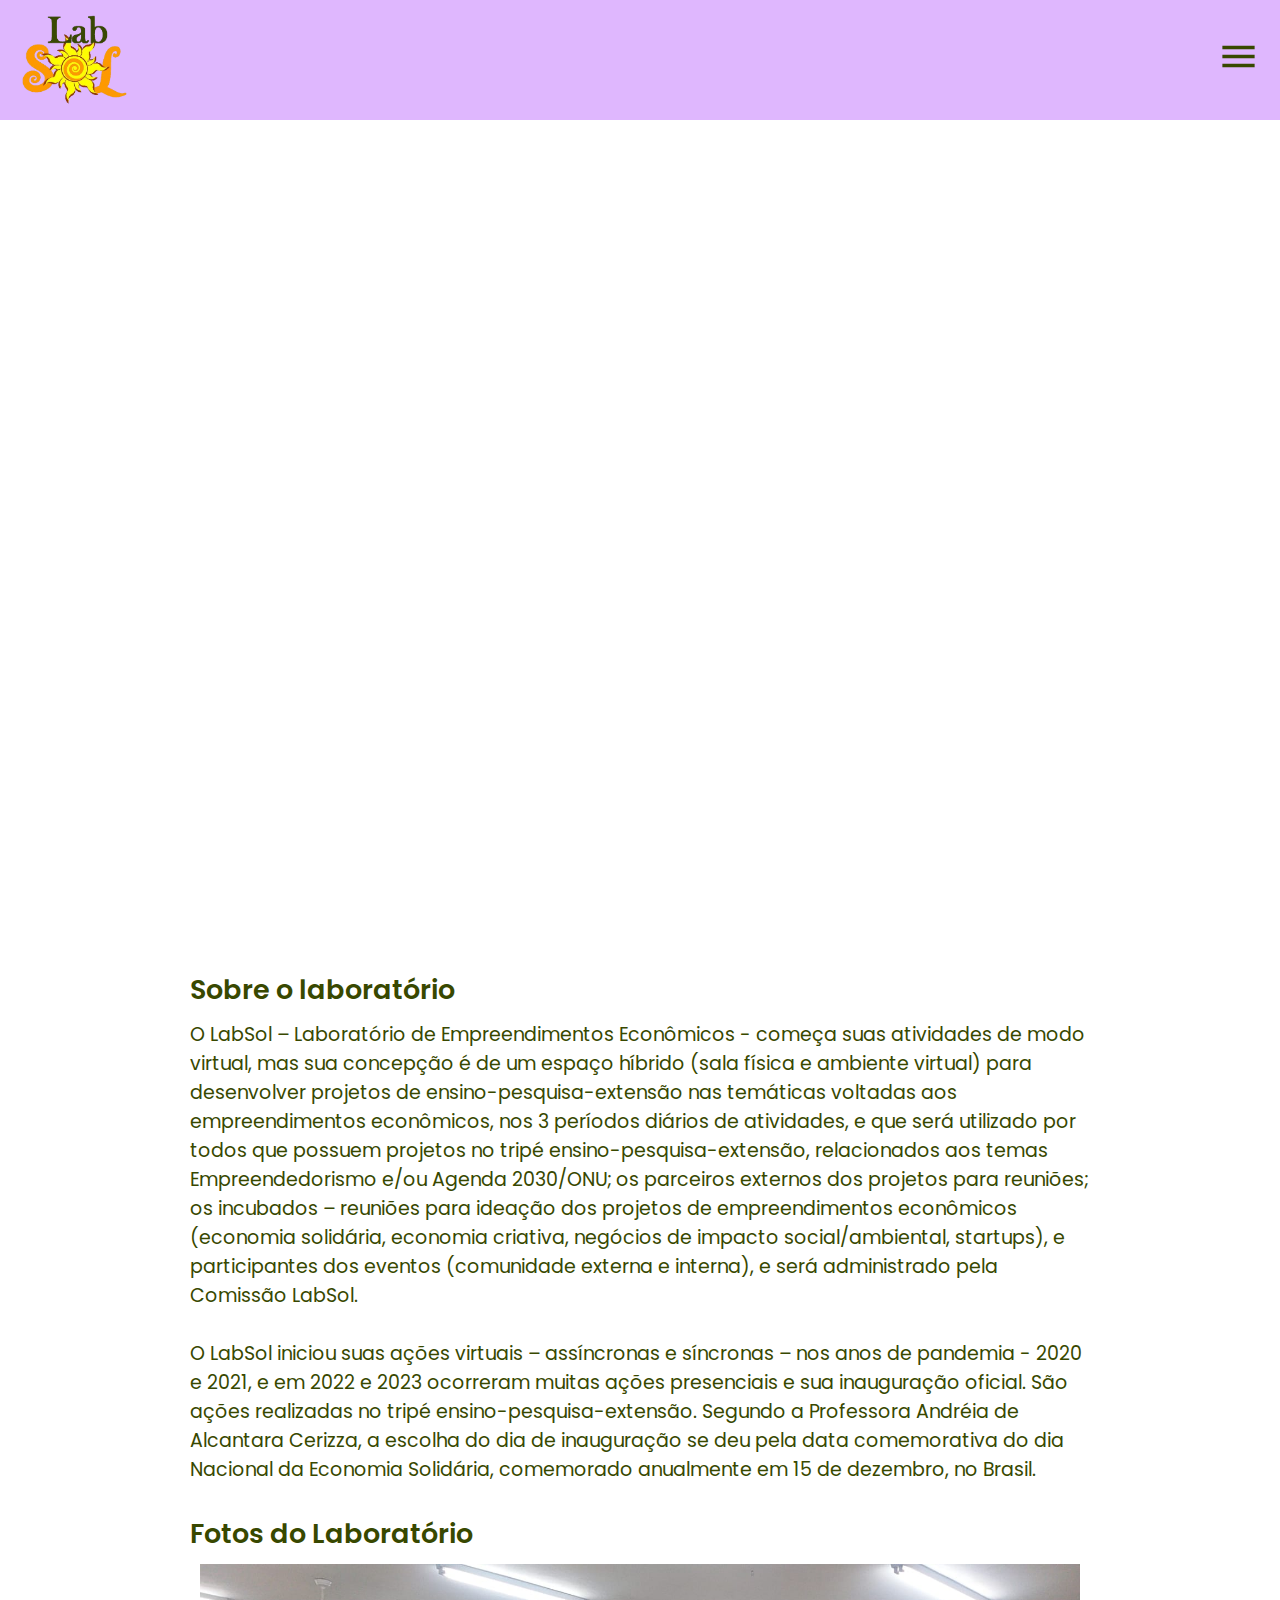
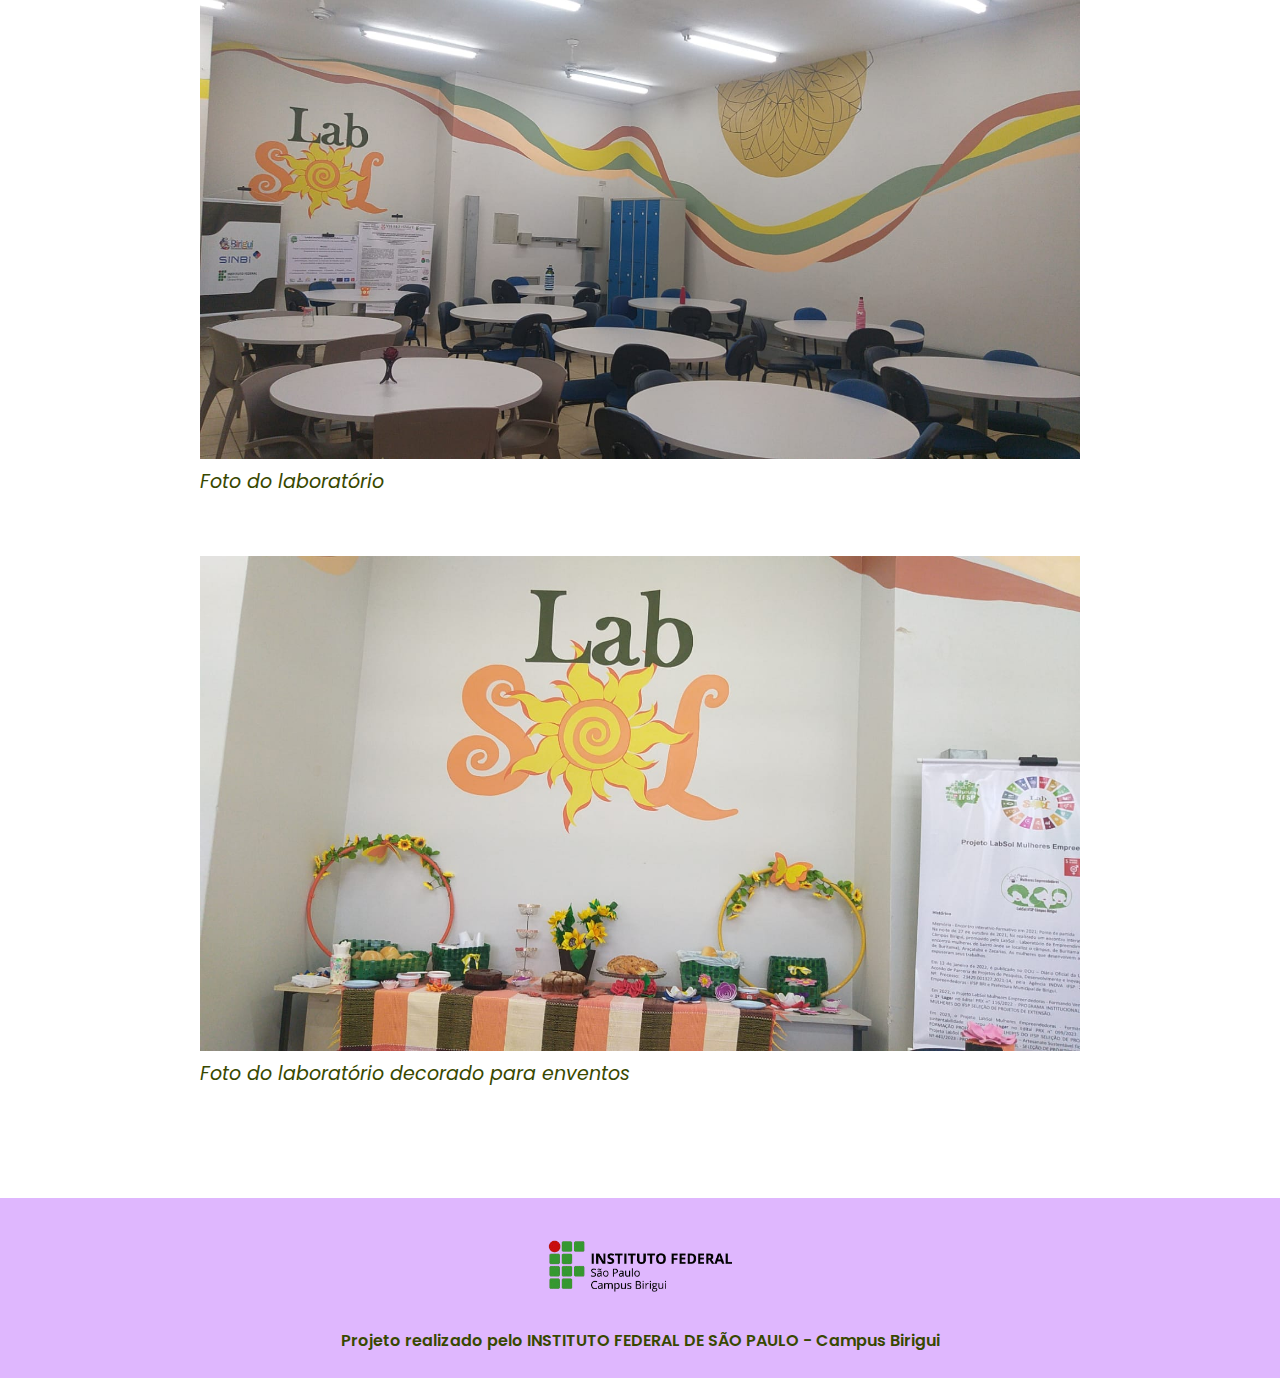
==== html/index.html @ c9971194 "commit" ====
<!DOCTYPE html>
<html lang="pt-BR">

<head>
  <meta charset="UTF-8">
  <meta name="viewport" content="width=device-width, initial-scale=1.0">
  <title>LabSol</title>
  <link rel="stylesheet" href="../css/index.css">
  <link rel="stylesheet" href="../css/responsivo.css">
</head>

<body>
  <header class="cabecalho" id="cabecalho">
    <img src="../imagens/LogoLabSol.png" alt="LabSol" id="logo">
    <button id="menu-botao"><img src="../imagens/menu.svg" alt="menu" id="menu-imagem"></button>
  </header>

  <div id="mySidebar" class="sidebar">
    <div>
      <a href="javascript:void(0)" class="closebtn" id="menu-botao-fechar">&times;</a>
      <div class="itens-menu">
        <a href="../html/index.html">Início</a>
            <a href="#">Pagina</a>
            <a href="#">Pagina</a>
            <a href="#">Pagina</a>
            <a href="../html/semana17.html">Semana dos 17 ODS/ONU</a>
            <a href="../html/mulheresemp.html">Semana Nacional do Empreendedorismo Feminino</a>
      </div>
    </div>
  </div>
  
  <div id="banner">
  </div>

  <div id="corpo">
    <div class="texto">
      <h2>Sobre o laboratório</h2>
      <p>O LabSol – Laboratório de Empreendimentos Econômicos - começa suas atividades de modo virtual, mas sua
        concepção é de um espaço híbrido (sala física e ambiente virtual) para desenvolver projetos de
        ensino-pesquisa-extensão nas temáticas voltadas aos empreendimentos econômicos, nos 3 períodos diários de
        atividades, e que será utilizado por todos que possuem projetos no tripé ensino-pesquisa-extensão, relacionados
        aos temas Empreendedorismo e/ou Agenda 2030/ONU; os parceiros externos dos projetos para reuniões; os incubados
        – reuniões para ideação dos projetos de empreendimentos econômicos (economia solidária, economia criativa,
        negócios de impacto social/ambiental, startups), e participantes dos eventos (comunidade externa e interna), e
        será administrado pela Comissão LabSol.
      </p>
      <br>
      <p>
        O LabSol iniciou suas ações virtuais – assíncronas e síncronas – nos anos de pandemia - 2020 e 2021, e em 2022 e
        2023 ocorreram muitas ações presenciais e sua inauguração oficial. São ações realizadas no tripé
        ensino-pesquisa-extensão. Segundo a Professora Andréia de Alcantara Cerizza, a escolha do dia de inauguração se
        deu pela data comemorativa do dia Nacional da Economia Solidária, comemorado anualmente em 15 de dezembro, no
        Brasil.
      </p>
    </div>
    <div class="texto">
      <h2>Fotos do Laboratório</h2>
      <div class="container-imagem">

        <div class="div-imagem">
          <img src="../imagens/imagem-laboratorio.jpg" alt="Laboratório">
          <p><i>Foto do laboratório</i></p>
        </div>

        <div class="div-imagem">
          <img src="../imagens/imagem-laboratorio-decorado.jpg" alt="Laboratório">
          <p><i>Foto do laboratório decorado para enventos</i></p>
        </div>
        
           
      </div> 
    </div>
  </div>

  <footer>
    <img src="../imagens/logoifsp.png" alt="Logo IFSP">
    <p>Projeto realizado pelo INSTITUTO FEDERAL DE SÃO PAULO - Campus Birigui</p>
  </footer>

</body>
<script src="../js/index.js"></script>
</html>
---- css/index.css ----
@import url('https://fonts.googleapis.com/css2?family=Poppins:ital,wght@0,100;0,200;0,300;0,400;0,500;0,600;0,700;0,800;0,900;1,100;1,200;1,300;1,400;1,500;1,600;1,700;1,800;1,900&display=swap');

* {
    margin: 0%;
    padding: 0%;
    box-sizing: border-box;
    font-family: "Poppins", sans-serif;
    font-weight: 400;
    font-size: 19px;
    color: #384800;
}

.cabecalho {
    background-color: #DFB7FE;
    display: flex;
    justify-content: space-between;
    height: 120px;
}

#logo {
    height: 95px;
    padding-left: 20px;
    margin-top: 10px;
}

#menu-imagem {
    height: 43px;
}

#menu-botao {
    background-color: rgba(0, 0, 128, 0);
    border: 0;
    padding-right: 20px;
}

#banner {
    background-image: url(../imagens/LabSol-banner.png);
    height: 800px;
    width: 100%;
    background-size: contain;
    background-repeat: no-repeat;
}

#corpo {
    display: flex;
    justify-content: space-around;
    flex-wrap: wrap;
}

.texto {
    width: 900px;
    margin-top: 30px;
}

.texto h2{
    font-size: 27px;
    font-weight: 600;
    padding-bottom: 10px;
}

.container-imagem{
    width: 900px;
    display: flex;
    justify-content: space-around;
    flex-wrap: wrap;
    row-gap: 60px;
    
}

.container-imagem img {
    width: 880px;
    height: auto;
}

footer{
    background-color: #DFB7FE;
    height: 180px;
    text-align: center;
}

footer img {
    max-width: 200px; 
    margin-top: 30px; 
}

footer p {
    font-size: 16px;
    font-weight: 600;
    margin-top: 20px;
    margin-bottom: 30px;
}

.div-imagem:last-of-type{
    margin-bottom: 90px;
}

/*MENU*/
.menu-aberto{
    width: 300px !important;
}

.menu-fechado{
    width: 0;
}

.corpo-menu-aberto{
    margin-right: 300px;
}

.corpo-menu-fechado{
    margin-right: 0px;
}

.itens-menu {
    margin-top: 30px;
    text-align: center !important;
    
}

.itens-menu a {
    padding: 8px 8px 8px 8px;
}

.sidebar {
    height: 100%;
    width: 0;
    position: fixed;
    z-index: 1;
    top: 0;
    right: 0;
    background-color: #DFB7FE;
    overflow-x: hidden;
    padding-top: 20px;
    transition: 0.5s;
  }
  

  .sidebar a {
    text-decoration: none;
    font-size: 25px;
    color: #384800;
    display: block;
    transition: 0.3s;
  }
  
  .sidebar a:hover {
    color: #749307;
  }
  
  #corpo {
    transition: margin-left .5s;
    padding: 20px;
  }

  .closebtn {
    padding: 8px 38px 8px 8px;
    font-size: 40px !important;
    text-align: right !important;
  }

  /*CABEÇALHO QUE GRUDA*/
  .conteudo {
    padding: 0px;
  }
  
  .sticky {
    position: fixed;
    top: 0;
    width: 100%
  }
  
  .sticky+.conteudo {
    transition: 0.7s;
    padding-top: 102px;
  }
---- css/responsivo.css ----
/*Celulares*/
@media screen and (max-width: 600px) {
    *{
        font-size: 12px;
    }
    .cabecalho {
        height: 80px;
    }

    #logo {
        height: 65px;
        padding-left: 20px;
        margin-top: 8px;
    }

    #banner{
        height: 230px;
    }

    .texto {
        width: 300px;
    }
    
    .texto h2{
        font-size: 18px;
        font-weight: 600;
        padding-bottom: 10px;
    }

    .container-imagem{
        width: 300px;
        display: flex;
        justify-content: space-around;
        flex-wrap: wrap;
        row-gap: 20px;
        
    }

    .container-imagem img {
        width: 280px;
        height: auto;
    }

    .div-imagem:last-of-type{
        margin-bottom: 20px;
    }

    footer{
        height: 100px;
        margin-top: 40px;
    }

    footer p {
        margin-top: 10px;
        font-size: 10px;
    }

    footer img {
        margin-top: 10px;
        max-width: 120px;
    }

    /*MENU*/
    .menu-aberto{
        width: 100% !important;
        opacity: 0.9;
    }

    .menu-fechado{
        width: 0;
    }

    .corpo-menu-aberto{
        margin-right: 0px;
    }

    .itens-menu a{
        font-size: 30px;
        padding: 20px;
    }

    .closebtn {
        font-size: 50px !important;
    }

}
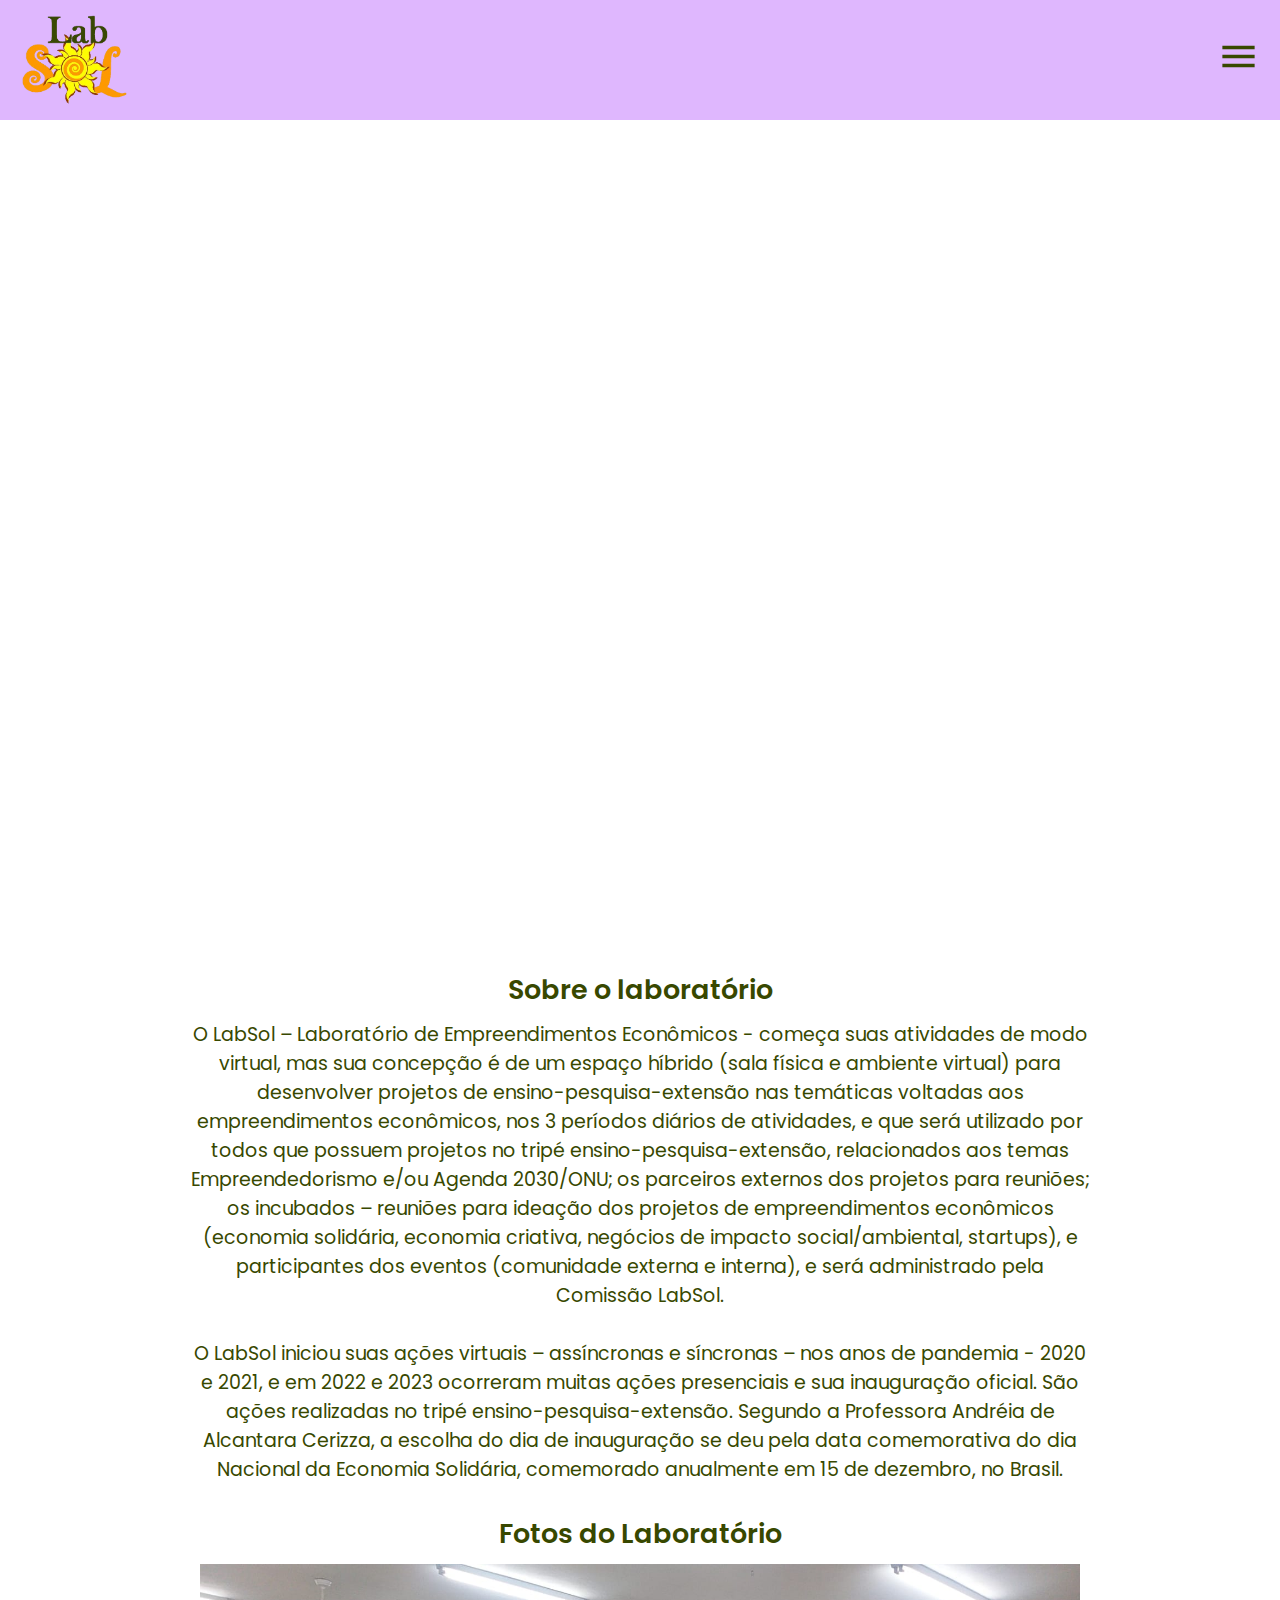
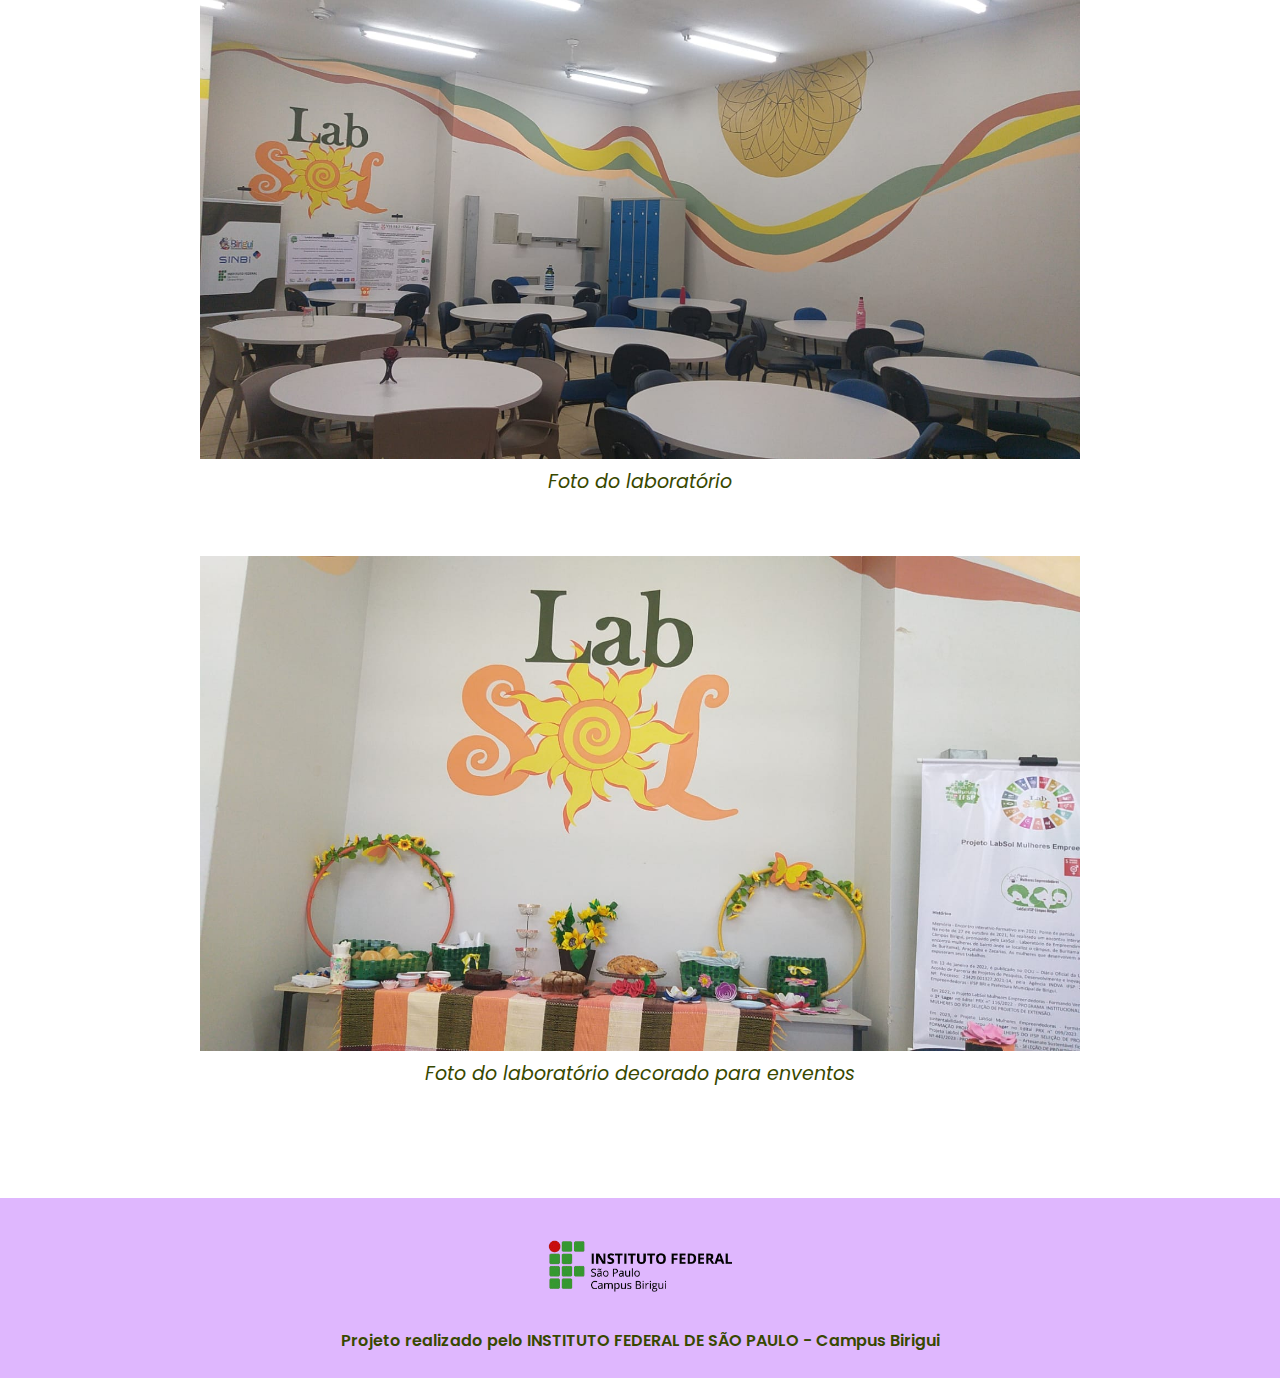
==== commit 74159f16: "commit" ====
--- a/html/index.html
+++ b/html/index.html
@@ -22,7 +22,7 @@
         <a href="../html/index.html">Início</a>
             <a href="#">Pagina</a>
             <a href="#">Pagina</a>
-            <a href="#">Pagina</a>
+            <a href="../css/meio_ambiente.css">Semana do meio ambiente</a>
             <a href="../html/semana17.html">Semana dos 17 ODS/ONU</a>
             <a href="../html/mulheresemp.html">Semana Nacional do Empreendedorismo Feminino</a>
       </div>
--- a/css/index.css
+++ b/css/index.css
@@ -1,6 +1,7 @@
 @import url('https://fonts.googleapis.com/css2?family=Poppins:ital,wght@0,100;0,200;0,300;0,400;0,500;0,600;0,700;0,800;0,900;1,100;1,200;1,300;1,400;1,500;1,600;1,700;1,800;1,900&display=swap');
 
 * {
+    text-align: center;
     margin: 0%;
     padding: 0%;
     box-sizing: border-box;
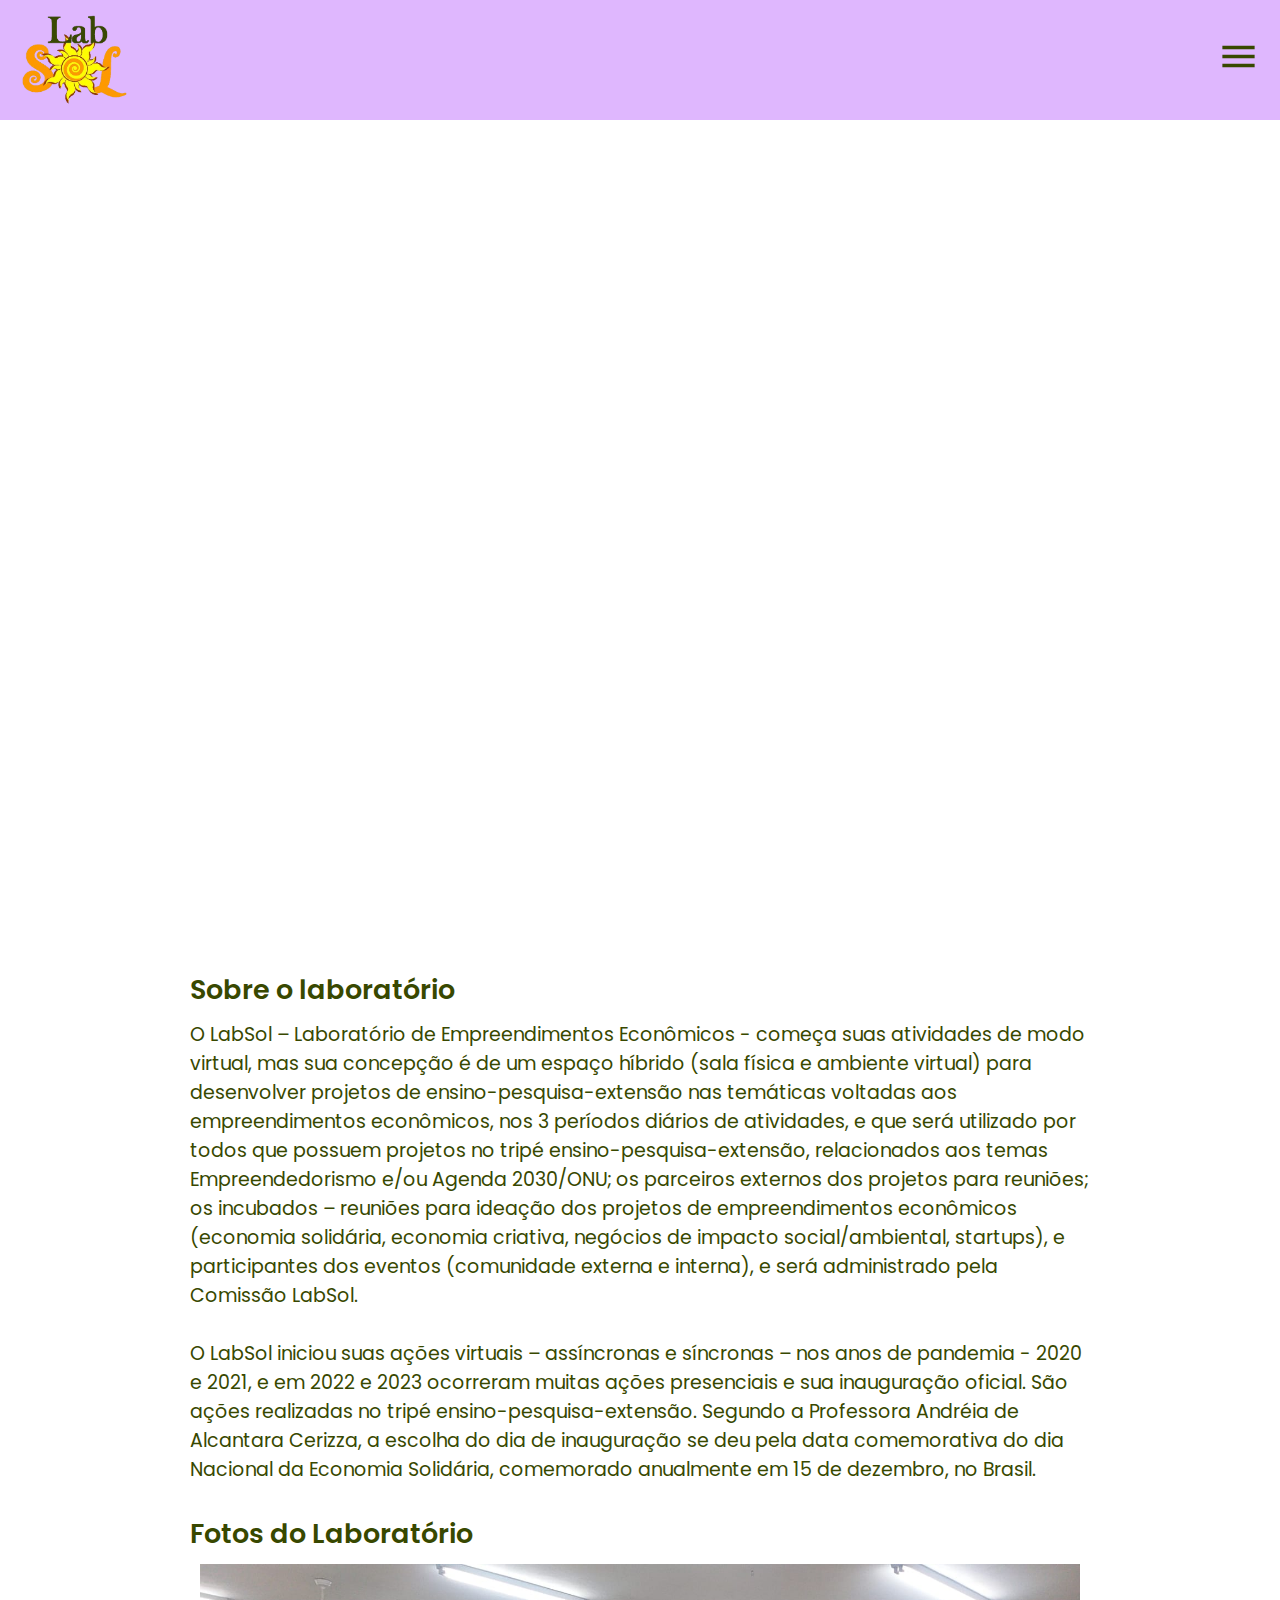
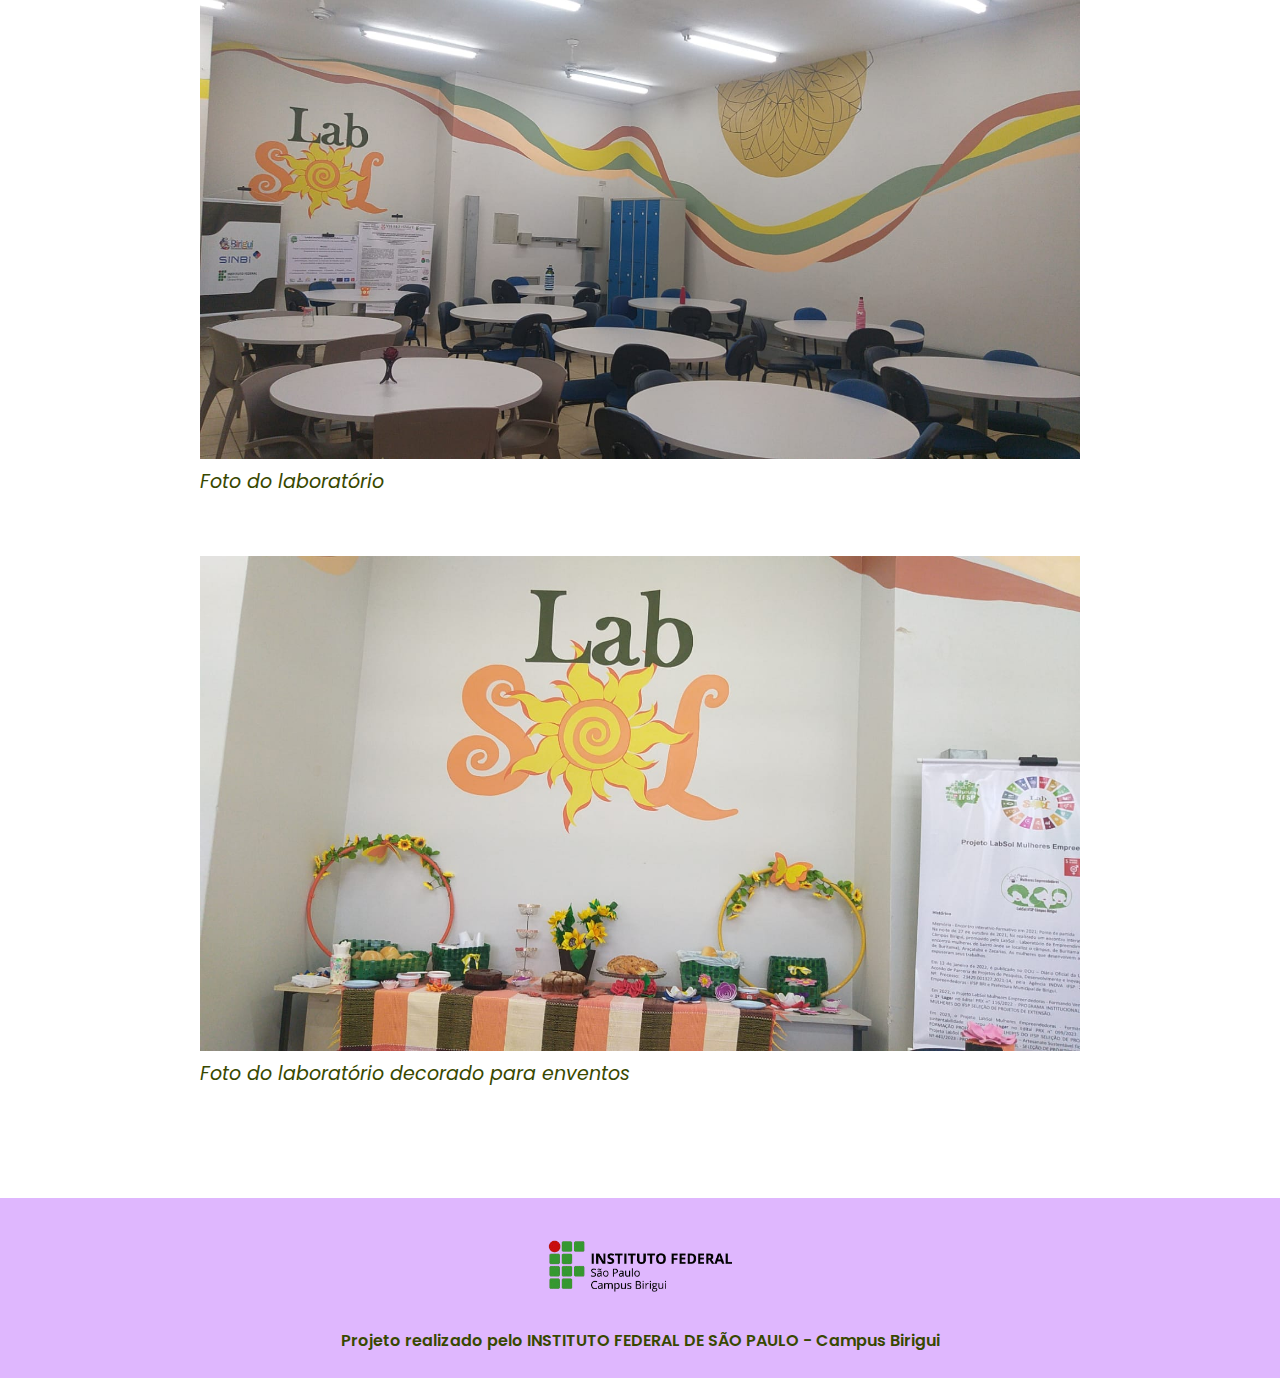
==== commit 4bd90651: "commit" ====
--- a/html/index.html
+++ b/html/index.html
@@ -20,11 +20,12 @@
       <a href="javascript:void(0)" class="closebtn" id="menu-botao-fechar">&times;</a>
       <div class="itens-menu">
         <a href="../html/index.html">Início</a>
-            <a href="#">Pagina</a>
-            <a href="#">Pagina</a>
-            <a href="../css/meio_ambiente.css">Semana do meio ambiente</a>
-            <a href="../html/semana17.html">Semana dos 17 ODS/ONU</a>
-            <a href="../html/mulheresemp.html">Semana Nacional do Empreendedorismo Feminino</a>
+        <a href="#">Pagina</a>
+        <a href="../html/snct.html">Semana Nacional de Ciência e Tecnologia</a>
+        <a href="../html/semana_da_mulher.html">Semana da Mulher</a>
+        <a href="../css/meio_ambiente.css">Semana do meio ambiente</a>
+        <a href="../html/semana17.html">Semana dos 17 ODS/ONU</a>
+        <a href="../html/mulheresemp.html">Semana Nacional do Empreendedorismo Feminino</a>
       </div>
     </div>
   </div>
--- a/css/index.css
+++ b/css/index.css
@@ -1,7 +1,6 @@
 @import url('https://fonts.googleapis.com/css2?family=Poppins:ital,wght@0,100;0,200;0,300;0,400;0,500;0,600;0,700;0,800;0,900;1,100;1,200;1,300;1,400;1,500;1,600;1,700;1,800;1,900&display=swap');
 
 * {
-    text-align: center;
     margin: 0%;
     padding: 0%;
     box-sizing: border-box;
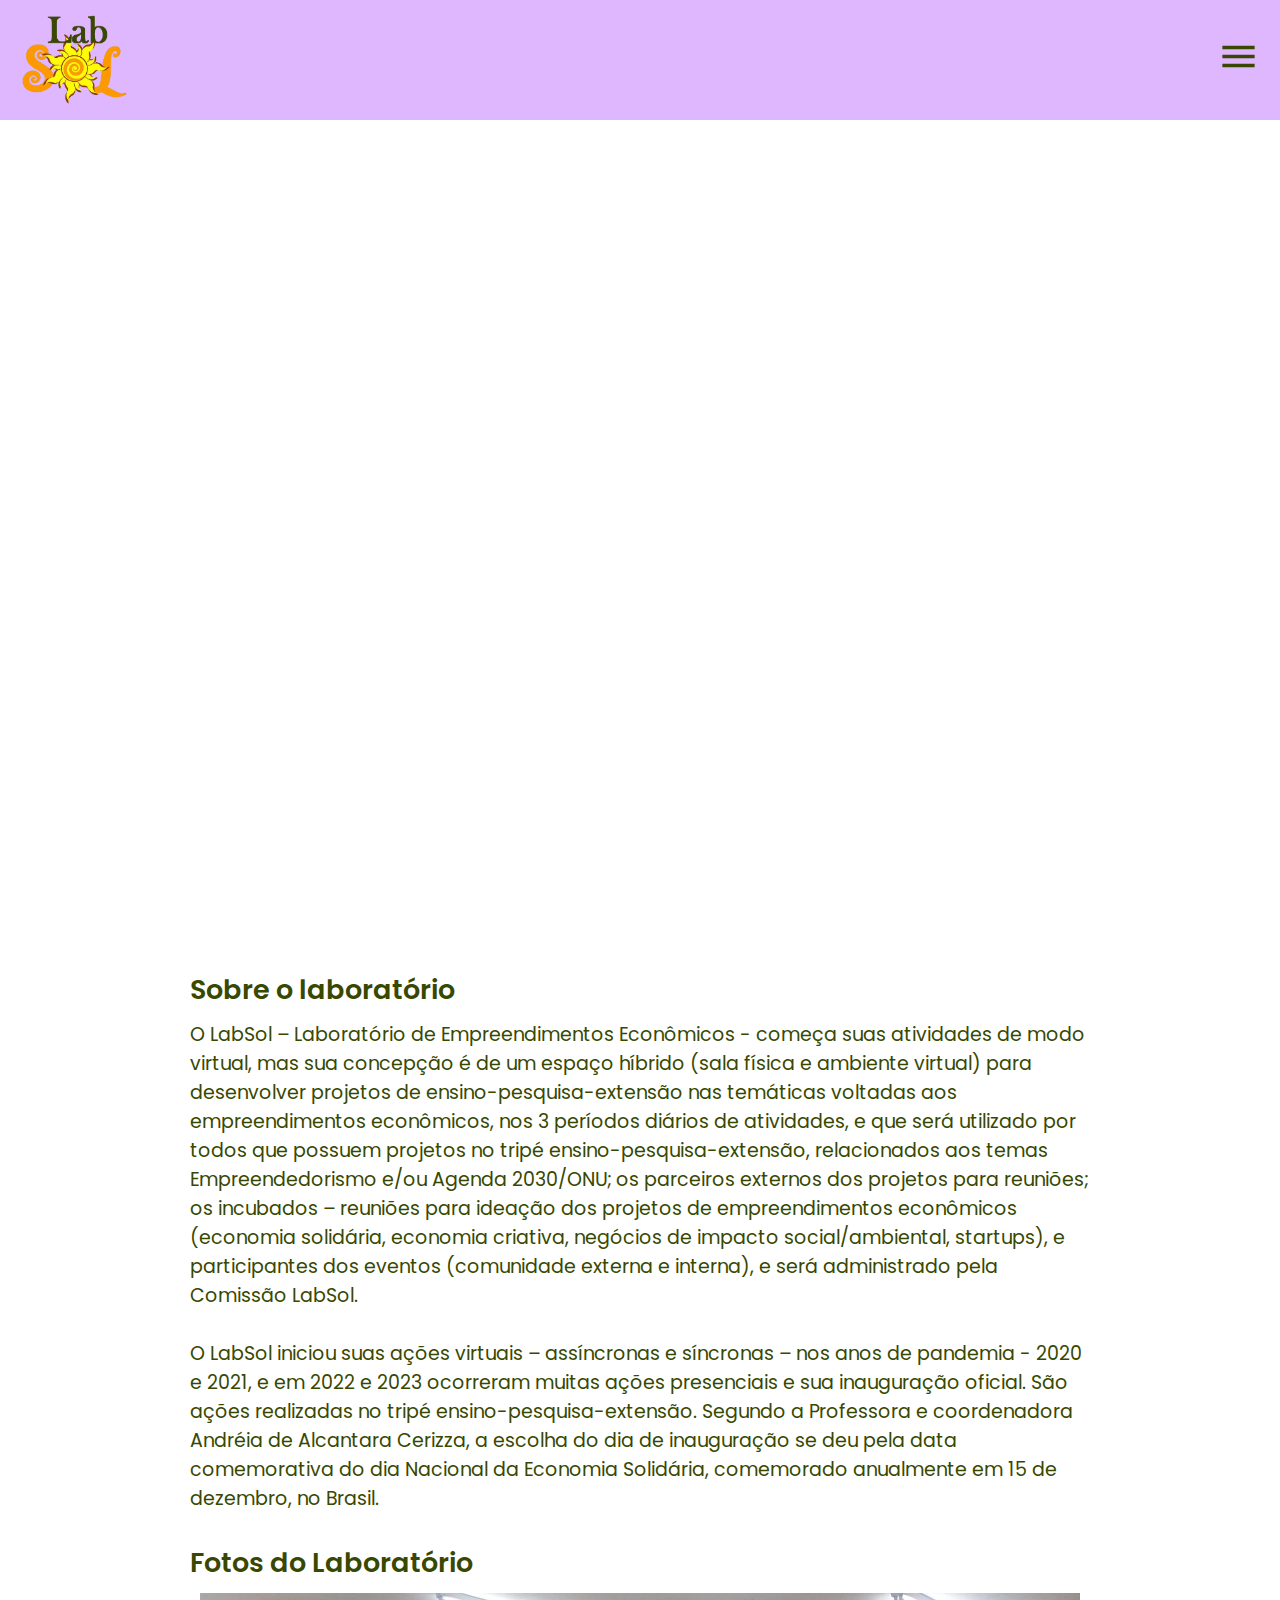
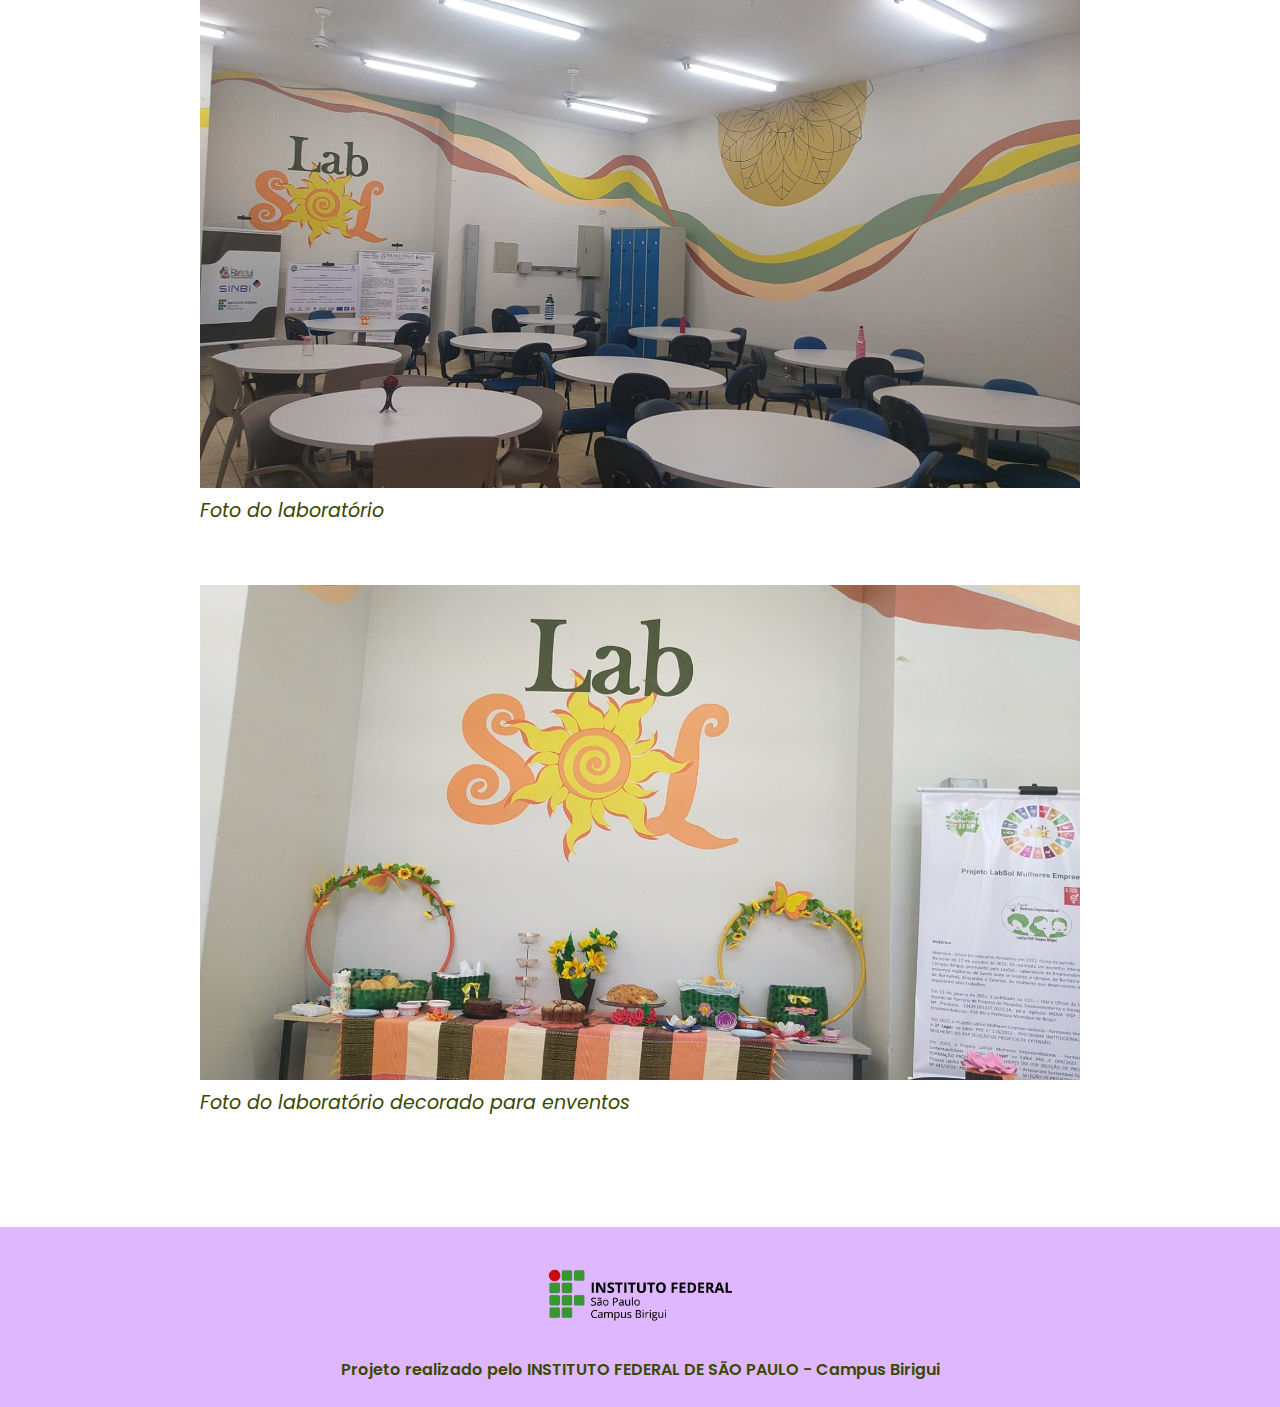
==== commit 3344cb8a: "alterações no responsivo da página inicial" ====
--- a/html/index.html
+++ b/html/index.html
@@ -49,7 +49,7 @@
       <p>
         O LabSol iniciou suas ações virtuais – assíncronas e síncronas – nos anos de pandemia - 2020 e 2021, e em 2022 e
         2023 ocorreram muitas ações presenciais e sua inauguração oficial. São ações realizadas no tripé
-        ensino-pesquisa-extensão. Segundo a Professora Andréia de Alcantara Cerizza, a escolha do dia de inauguração se
+        ensino-pesquisa-extensão. Segundo a Professora e coordenadora Andréia de Alcantara Cerizza, a escolha do dia de inauguração se
         deu pela data comemorativa do dia Nacional da Economia Solidária, comemorado anualmente em 15 de dezembro, no
         Brasil.
       </p>
--- a/css/index.css
+++ b/css/index.css
@@ -31,6 +31,10 @@
     background-color: rgba(0, 0, 128, 0);
     border: 0;
     padding-right: 20px;
+}
+
+#menu-botao:hover{
+    cursor: pointer;
 }
 
 #banner {
@@ -96,7 +100,7 @@
 
 /*MENU*/
 .menu-aberto{
-    width: 300px !important;
+    width: 350px !important;
 }
 
 .menu-fechado{
@@ -114,11 +118,10 @@
 .itens-menu {
     margin-top: 30px;
     text-align: center !important;
-    
 }
 
 .itens-menu a {
-    padding: 8px 8px 8px 8px;
+    padding: 17px;
 }
 
 .sidebar {
@@ -129,15 +132,15 @@
     top: 0;
     right: 0;
     background-color: #DFB7FE;
-    overflow-x: hidden;
     padding-top: 20px;
     transition: 0.5s;
+    overflow-y: scroll;
   }
   
 
   .sidebar a {
     text-decoration: none;
-    font-size: 25px;
+    font-size: 22px;
     color: #384800;
     display: block;
     transition: 0.3s;
--- a/css/responsivo.css
+++ b/css/responsivo.css
@@ -1,7 +1,102 @@
 
+/*Celulares pequenos*/
+@media screen and (max-width: 300px){
+    *{
+        font-size: 12px;
+    }
+    .cabecalho {
+        height: 80px;
+    }
+
+    #menu-imagem{
+        width: 35px;
+    }
+
+    #logo {
+        height: 55px;
+        padding-left: 10px;
+        margin-top: 10px;
+    }
+
+    #banner{
+        height: 160px;
+    }
+
+    .texto {
+        width: 200px;
+    }
+    
+    .texto h2{
+        font-size: 18px;
+        font-weight: 600;
+        padding-bottom: 10px;
+    }
+
+    .container-imagem{
+        width: 200px;
+        display: flex;
+        justify-content: space-around;
+        flex-wrap: wrap;
+        row-gap: 20px;
+        
+    }
+
+    .container-imagem img {
+        width: 190px;
+        height: auto;
+    }
+
+    .div-imagem:last-of-type{
+        margin-bottom: 20px;
+    }
+
+    footer{
+        height: 120px;
+        margin-top: 40px;
+    }
+
+    footer p {
+        margin-top: 10px;
+        font-size: 10px;
+    }
+
+    footer img {
+        margin-top: 10px;
+        max-width: 120px;
+    }
+
+    /*MENU*/
+    .menu-aberto{
+        width: 100% !important;
+        opacity: 0.9;
+    }
+
+    .menu-fechado{
+        width: 0;
+    }
+
+    .corpo-menu-aberto{
+        margin-right: 0px;
+    }
+
+    .itens-menu a{
+        font-size: 21px;
+        padding: 20px;
+    }
+
+    .closebtn {
+        font-size: 45px !important;
+        margin-right: -15px;
+    }
+
+    .sidebar a{
+        margin-top: -25px;
+    }
+
+}
 
 /*Celulares*/
-@media screen and (max-width: 600px) {
+@media screen and (max-width: 600px) and (min-width: 300px) {
     *{
         font-size: 12px;
     }
@@ -77,12 +172,130 @@
     }
 
     .itens-menu a{
-        font-size: 30px;
-        padding: 20px;
+        font-size: 27px;
+        padding: 25px;
     }
 
     .closebtn {
         font-size: 50px !important;
     }
 
+    .sidebar a{
+        margin-top: -25px;
+    }
+
+}
+
+/*Tablets*/
+@media screen and (max-width: 1100px) and (min-width: 700px){
+    .menu-aberto{
+        width: 100% !important;
+    }
+
+    .itens-menu a{
+        font-size: 27px;
+        padding: 30px;
+    }
+
+    #banner {
+        height: 600px;
+    }
+}
+
+/*Monitores grandes*/
+@media screen and (min-width: 1800px) {
+    *{
+        font-size: 22px;
+    }
+    .cabecalho {
+        height: 140px;
+    }
+
+    #logo {
+        height: 110px;
+        padding-left: 30px;
+        margin-top: 15px;
+    }
+
+    #menu-imagem {
+        height: 52px;
+    }
+
+    #banner{
+        height: 1000px;
+    }
+
+    .texto {
+        width: 1000px;
+    }
+    
+    .texto h2{
+        font-size: 32px;
+        font-weight: 600;
+        padding-bottom: 10px;
+    }
+
+    .container-imagem{
+        width: 1000px;
+        display: flex;
+        justify-content: space-around;
+        flex-wrap: wrap;
+        row-gap: 20px;
+        
+    }
+
+    .container-imagem img {
+        width: 830px;
+        height: auto;
+    }
+
+    .div-imagem:last-of-type{
+        margin-bottom: 20px;
+    }
+
+    footer{
+        height: 160px;
+        margin-top: 40px;
+    }
+
+    footer p {
+        margin-top: 10px;
+        font-size: 18px;
+    }
+
+    footer img {
+        margin-top: 10px;
+        max-width: 240px;
+    }
+
+    /*MENU*/
+    .menu-aberto{
+        width: 500px !important;
+    }
+
+    .menu-fechado{
+        width: 0;
+    }
+
+    .corpo-menu-aberto{
+        margin-right: 0px;
+    }
+
+    .itens-menu a{
+        font-size: 30px;
+        padding: 25px;
+    }
+
+    .closebtn {
+        font-size: 50px !important;
+    }
+
+    .corpo-menu-aberto{
+        margin-right: 300px;
+    }
+    
+    .corpo-menu-fechado{
+        margin-right: 0px;
+    }
+
 }